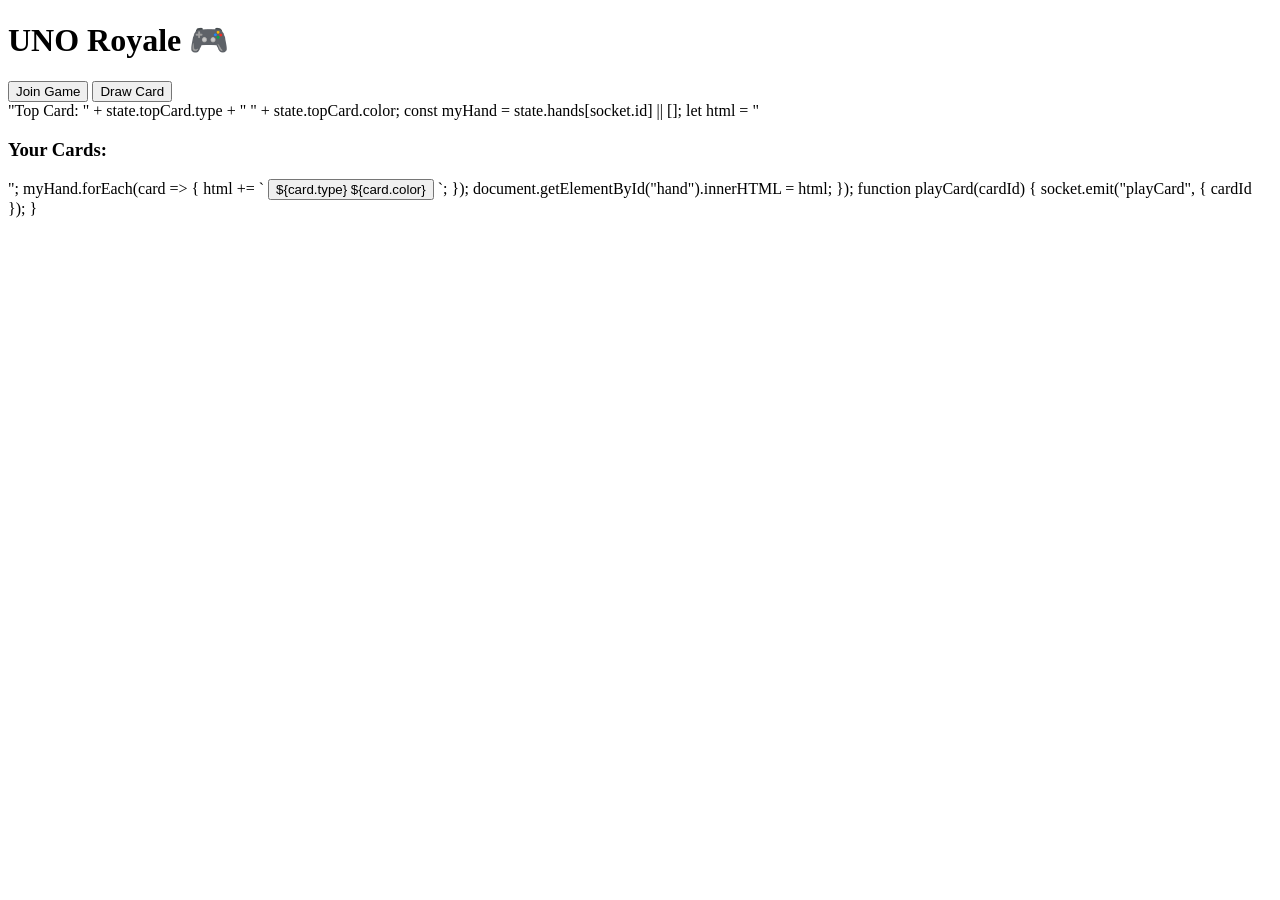
==== client/index.html @ 29ee9a18 "Update index.html" ====
<!DOCTYPE html>
<html>
<head>
  <title>UNO Royale</title>
</head>
<body>

<h1>UNO Royale 🎮</h1>

<button onclick="joinGame()">Join Game</button>
<button onclick="drawCard()">Draw Card</button>

<div id="players"></div>
<div id="hand"></div>
<div id="topCard"></div>

<script src="https://cdn.socket.io/4.7.2/socket.io.min.js"></script>

<script>
const socket = io(); // 🔥 هذا هو التعديل المهم

function joinGame() {
  socket.emit("join");
}

function drawCard() {
  socket.emit("drawCard");
}

socket.on("players", (players) => {
  document.getElementById("players").innerText =
    "Players: " + players.length;
});

socket.on("gameState", (state) => {
  document.getElementById("topCard").innerText =
    "Top Card: " + state.topCard.type + " " + state.topCard.color;

  const myHand = state.hands[socket.id] || [];

  let html = "<h3>Your Cards:</h3>";

  myHand.forEach(card => {
    html += `
      <button onclick="playCard('${card.id}')">
        ${card.type} ${card.color}
      </button>
    `;
  });

  document.getElementById("hand").innerHTML = html;
});

function playCard(cardId) {
  socket.emit("playCard", { cardId });
}
</script>

</body>
</html>    "Top Card: " + state.topCard.type + " " + state.topCard.color;

  const myHand = state.hands[socket.id] || [];

  let html = "<h3>Your Cards:</h3>";

  myHand.forEach(card => {
    html += `
      <button onclick="playCard('${card.id}')">
        ${card.type} ${card.color}
      </button>
    `;
  });

  document.getElementById("hand").innerHTML = html;
});

function playCard(cardId) {
  socket.emit("playCard", { cardId });
}
</script>

</body>
</html>
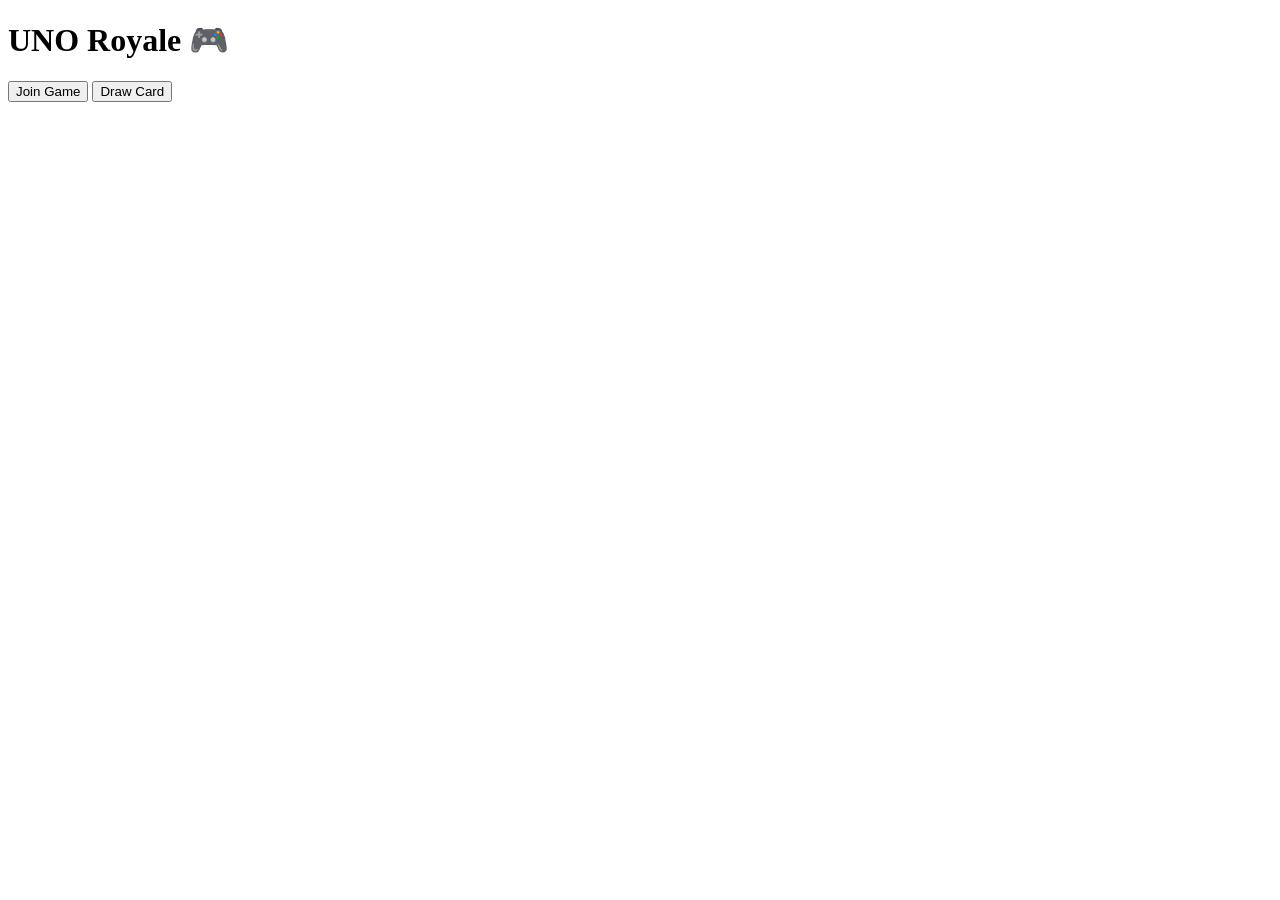
==== commit 990d050c: "Update index.html" ====
--- a/client/index.html
+++ b/client/index.html
@@ -17,7 +17,7 @@
 <script src="https://cdn.socket.io/4.7.2/socket.io.min.js"></script>
 
 <script>
-const socket = io(); // 🔥 هذا هو التعديل المهم
+const socket = io();
 
 function joinGame() {
   socket.emit("join");
@@ -41,34 +41,9 @@
   let html = "<h3>Your Cards:</h3>";
 
   myHand.forEach(card => {
-    html += `
-      <button onclick="playCard('${card.id}')">
-        ${card.type} ${card.color}
-      </button>
-    `;
-  });
-
-  document.getElementById("hand").innerHTML = html;
-});
-
-function playCard(cardId) {
-  socket.emit("playCard", { cardId });
-}
-</script>
-
-</body>
-</html>    "Top Card: " + state.topCard.type + " " + state.topCard.color;
-
-  const myHand = state.hands[socket.id] || [];
-
-  let html = "<h3>Your Cards:</h3>";
-
-  myHand.forEach(card => {
-    html += `
-      <button onclick="playCard('${card.id}')">
-        ${card.type} ${card.color}
-      </button>
-    `;
+    html += "<button onclick=\"playCard('" + card.id + "')\">" +
+            card.type + " " + card.color +
+            "</button>";
   });
 
   document.getElementById("hand").innerHTML = html;
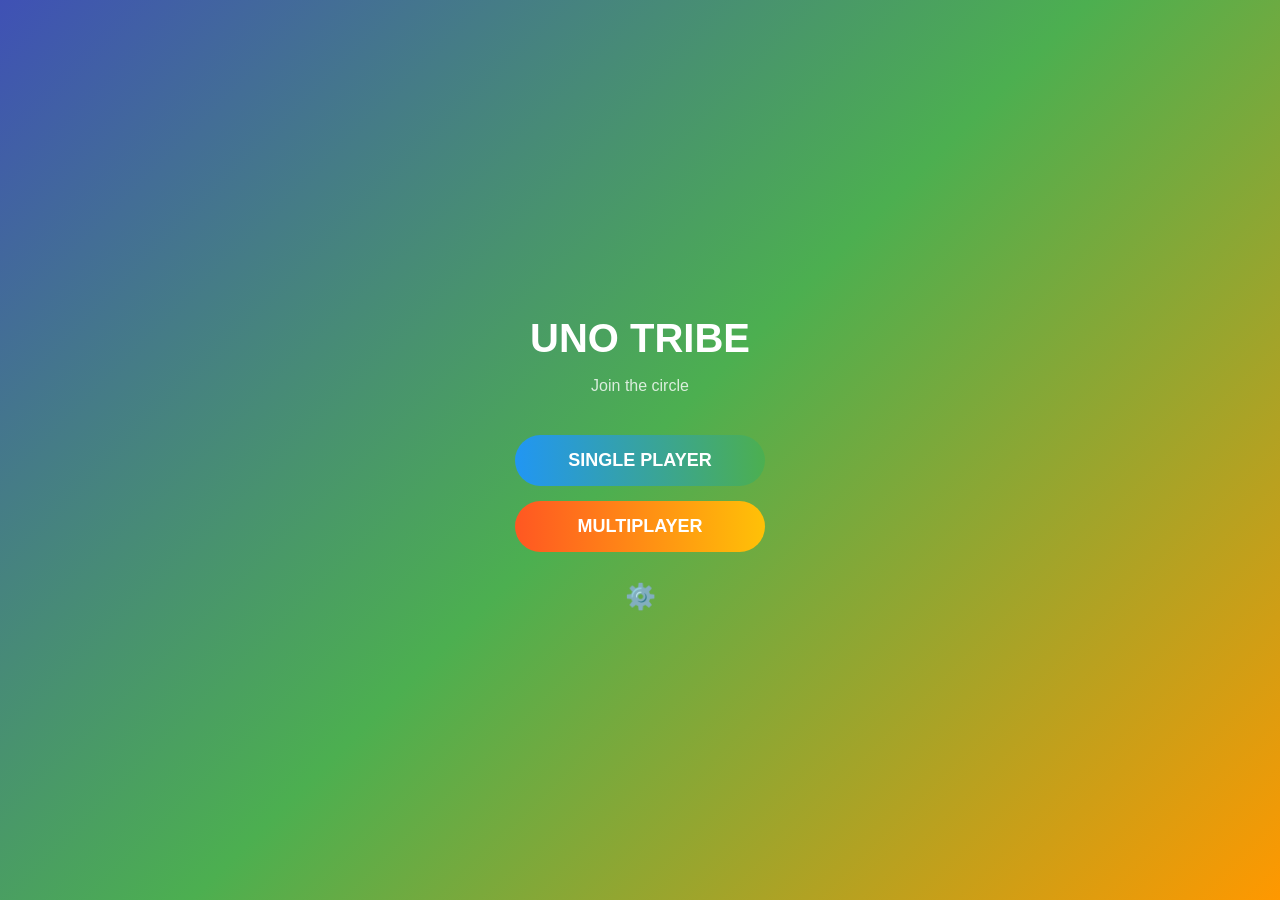
==== commit c0a4e06f: "Update index.html" ====
--- a/client/index.html
+++ b/client/index.html
@@ -2,55 +2,93 @@
 <html>
 <head>
   <title>UNO Royale</title>
+
+  <style>
+    body {
+      margin: 0;
+      font-family: Arial;
+      height: 100vh;
+
+      /* الخلفية مثل التصميم */
+      background: linear-gradient(135deg, #3f51b5, #4caf50, #ff9800);
+      display: flex;
+      justify-content: center;
+      align-items: center;
+      color: white;
+    }
+
+    .container {
+      text-align: center;
+    }
+
+    h1 {
+      font-size: 40px;
+      margin-bottom: 10px;
+    }
+
+    p {
+      margin-bottom: 40px;
+      opacity: 0.8;
+    }
+
+    .btn {
+      display: block;
+      width: 250px;
+      margin: 15px auto;
+      padding: 15px;
+      font-size: 18px;
+      border: none;
+      border-radius: 30px;
+      cursor: pointer;
+      color: white;
+      font-weight: bold;
+    }
+
+    .single {
+      background: linear-gradient(to right, #2196f3, #4caf50);
+    }
+
+    .multi {
+      background: linear-gradient(to right, #ff5722, #ffc107);
+    }
+
+    .settings {
+      margin-top: 30px;
+      font-size: 25px;
+      cursor: pointer;
+    }
+  </style>
+
 </head>
+
 <body>
 
-<h1>UNO Royale 🎮</h1>
+<div class="container">
+  <h1>UNO TRIBE</h1>
+  <p>Join the circle</p>
 
-<button onclick="joinGame()">Join Game</button>
-<button onclick="drawCard()">Draw Card</button>
+  <button class="btn single" onclick="singlePlayer()">
+    SINGLE PLAYER
+  </button>
 
-<div id="players"></div>
-<div id="hand"></div>
-<div id="topCard"></div>
+  <button class="btn multi" onclick="multiPlayer()">
+    MULTIPLAYER
+  </button>
 
-<script src="https://cdn.socket.io/4.7.2/socket.io.min.js"></script>
+  <div class="settings" onclick="openSettings()">⚙️</div>
+</div>
 
 <script>
-const socket = io();
-
-function joinGame() {
-  socket.emit("join");
+function singlePlayer() {
+  alert("Single Player coming soon!");
 }
 
-function drawCard() {
-  socket.emit("drawCard");
+function multiPlayer() {
+  alert("Multiplayer coming soon!");
 }
 
-socket.on("players", (players) => {
-  document.getElementById("players").innerText =
-    "Players: " + players.length;
-});
-
-socket.on("gameState", (state) => {
-  document.getElementById("topCard").innerText =
-    "Top Card: " + state.topCard.type + " " + state.topCard.color;
-
-  const myHand = state.hands[socket.id] || [];
-
-  let html = "<h3>Your Cards:</h3>";
-
-  myHand.forEach(card => {
-    html += "<button onclick=\"playCard('" + card.id + "')\">" +
-            card.type + " " + card.color +
-            "</button>";
-  });
-
-  document.getElementById("hand").innerHTML = html;
-});
-
-function playCard(cardId) {
-  socket.emit("playCard", { cardId });
+function openSettings() {
+  alert("Settings coming soon!");
 }
 </script>
 
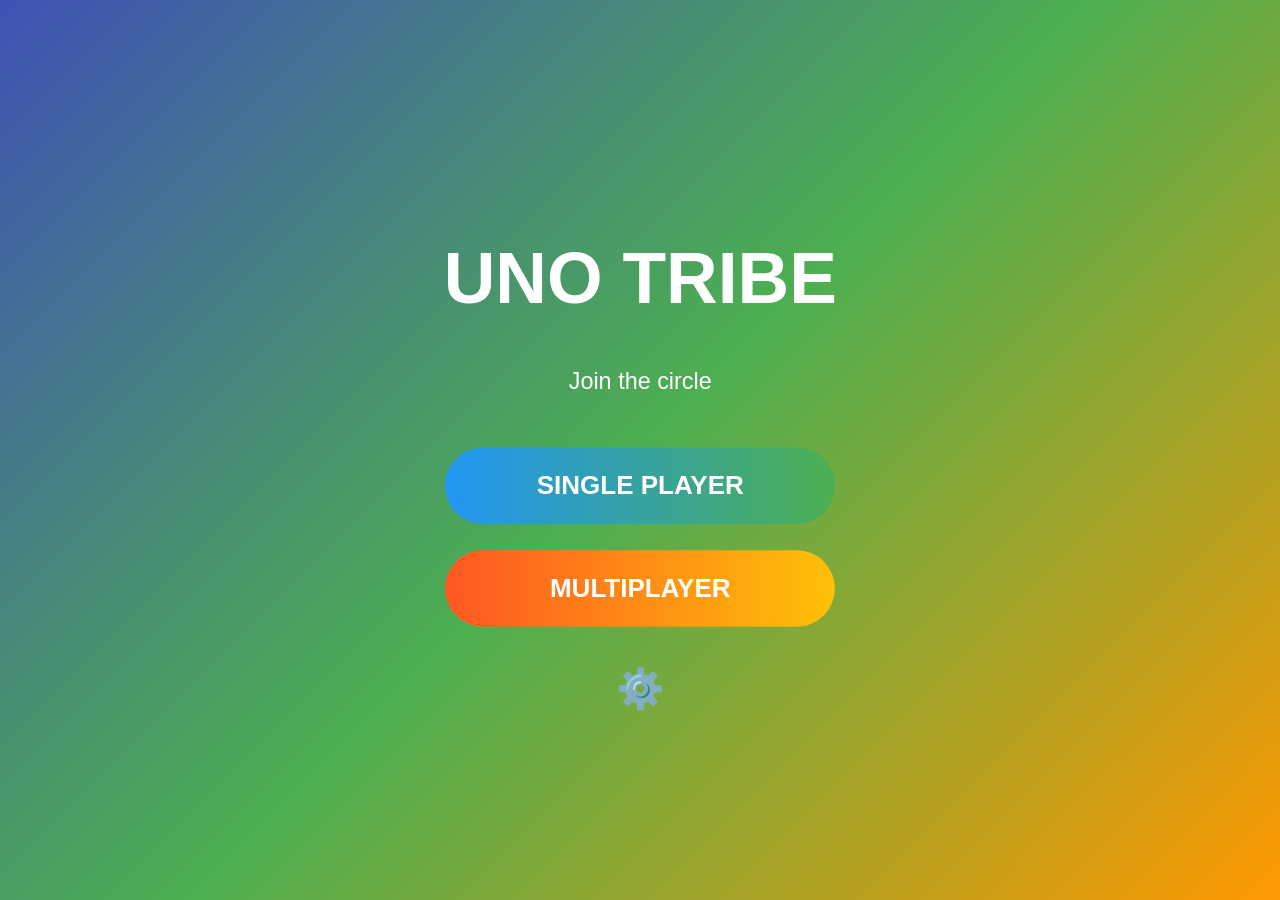
==== commit 4a916d91: "Update index.html" ====
--- a/client/index.html
+++ b/client/index.html
@@ -1,15 +1,13 @@
 <!DOCTYPE html>
 <html>
 <head>
-  <title>UNO Royale</title>
+  <title>UNO TRIBE</title>
 
   <style>
     body {
       margin: 0;
       font-family: Arial;
       height: 100vh;
-
-      /* الخلفية مثل التصميم */
       background: linear-gradient(135deg, #3f51b5, #4caf50, #ff9800);
       display: flex;
       justify-content: center;
@@ -19,29 +17,29 @@
 
     .container {
       text-align: center;
+      transform: scale(1.3); /* تكبير */
     }
 
     h1 {
-      font-size: 40px;
-      margin-bottom: 10px;
+      font-size: 55px;
     }
 
     p {
+      font-size: 18px;
       margin-bottom: 40px;
-      opacity: 0.8;
     }
 
     .btn {
       display: block;
-      width: 250px;
-      margin: 15px auto;
-      padding: 15px;
-      font-size: 18px;
+      width: 300px;
+      margin: 20px auto;
+      padding: 18px;
+      font-size: 20px;
       border: none;
-      border-radius: 30px;
-      cursor: pointer;
+      border-radius: 40px;
       color: white;
       font-weight: bold;
+      cursor: pointer;
     }
 
     .single {
@@ -53,12 +51,11 @@
     }
 
     .settings {
+      font-size: 30px;
       margin-top: 30px;
-      font-size: 25px;
       cursor: pointer;
     }
   </style>
-
 </head>
 
 <body>
@@ -67,28 +64,28 @@
   <h1>UNO TRIBE</h1>
   <p>Join the circle</p>
 
-  <button class="btn single" onclick="singlePlayer()">
+  <button class="btn single" onclick="goGame()">
     SINGLE PLAYER
   </button>
 
-  <button class="btn multi" onclick="multiPlayer()">
+  <button class="btn multi" onclick="goLobby()">
     MULTIPLAYER
   </button>
 
-  <div class="settings" onclick="openSettings()">⚙️</div>
+  <div class="settings" onclick="goSettings()">⚙️</div>
 </div>
 
 <script>
-function singlePlayer() {
-  alert("Single Player coming soon!");
+function goGame() {
+  window.location.href = "game.html";
 }
 
-function multiPlayer() {
-  alert("Multiplayer coming soon!");
+function goLobby() {
+  window.location.href = "lobby.html";
 }
 
-function openSettings() {
-  alert("Settings coming soon!");
+function goSettings() {
+  window.location.href = "settings.html";
 }
 </script>
 
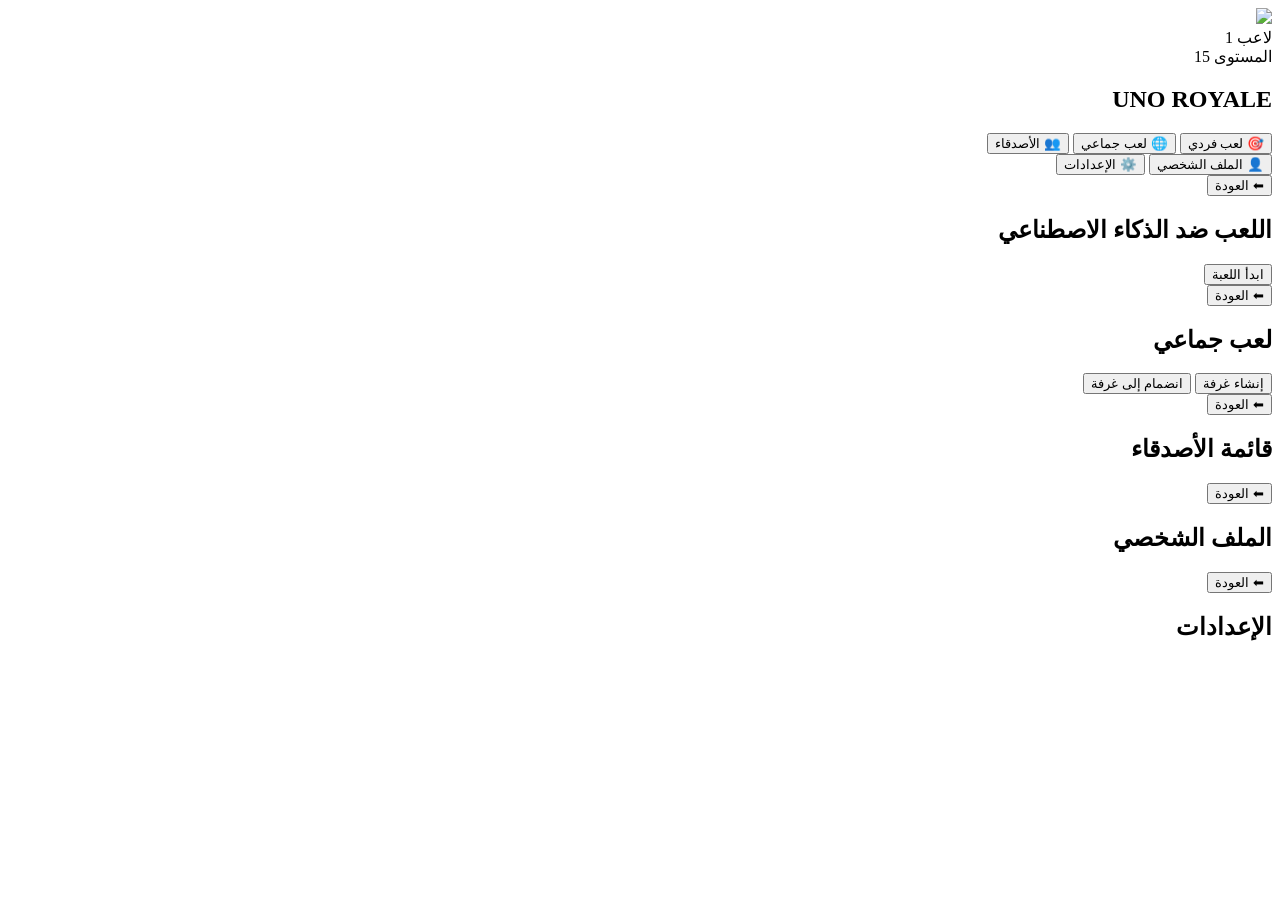
==== commit 2ac59675: "Create index.html" ====
--- a/client/index.html
+++ b/client/index.html
@@ -1,93 +1,91 @@
 <!DOCTYPE html>
-<html>
+<html lang="ar" dir="rtl">
 <head>
-  <title>UNO TRIBE</title>
-
-  <style>
-    body {
-      margin: 0;
-      font-family: Arial;
-      height: 100vh;
-      background: linear-gradient(135deg, #3f51b5, #4caf50, #ff9800);
-      display: flex;
-      justify-content: center;
-      align-items: center;
-      color: white;
-    }
-
-    .container {
-      text-align: center;
-      transform: scale(1.3); /* تكبير */
-    }
-
-    h1 {
-      font-size: 55px;
-    }
-
-    p {
-      font-size: 18px;
-      margin-bottom: 40px;
-    }
-
-    .btn {
-      display: block;
-      width: 300px;
-      margin: 20px auto;
-      padding: 18px;
-      font-size: 20px;
-      border: none;
-      border-radius: 40px;
-      color: white;
-      font-weight: bold;
-      cursor: pointer;
-    }
-
-    .single {
-      background: linear-gradient(to right, #2196f3, #4caf50);
-    }
-
-    .multi {
-      background: linear-gradient(to right, #ff5722, #ffc107);
-    }
-
-    .settings {
-      font-size: 30px;
-      margin-top: 30px;
-      cursor: pointer;
-    }
-  </style>
+    <meta charset="UTF-8">
+    <meta name="viewport" content="width=device-width, initial-scale=1.0">
+    <title>UNO Royale</title>
+    <link rel="stylesheet" href="style.css">
 </head>
 
 <body>
 
-<div class="container">
-  <h1>UNO TRIBE</h1>
-  <p>Join the circle</p>
+<div class="game-viewport">
 
-  <button class="btn single" onclick="goGame()">
-    SINGLE PLAYER
-  </button>
+    <!-- 🏠 الشاشة الرئيسية -->
+    <section id="home" class="screen active">
 
-  <button class="btn multi" onclick="goLobby()">
-    MULTIPLAYER
-  </button>
+        <div class="top-bar">
+            <div class="player-card">
+                <img src="https://api.dicebear.com/7.x/avataaars/svg?seed=player" class="avatar">
 
-  <div class="settings" onclick="goSettings()">⚙️</div>
+                <div>
+                    <div class="name">لاعب 1</div>
+                    <div class="level">المستوى 15</div>
+                </div>
+            </div>
+        </div>
+
+        <h1 class="logo">UNO ROYALE</h1>
+
+        <div class="menu">
+
+            <button class="btn red" onclick="go('single')">
+                🎯 لعب فردي
+            </button>
+
+            <button class="btn blue" onclick="go('multi')">
+                🌐 لعب جماعي
+            </button>
+
+            <button class="btn yellow" onclick="go('friends')">
+                👥 الأصدقاء
+            </button>
+
+            <div class="bottom">
+                <button class="small" onclick="go('profile')">👤 الملف الشخصي</button>
+                <button class="small" onclick="go('settings')">⚙️ الإعدادات</button>
+            </div>
+
+        </div>
+    </section>
+
+    <!-- 🎯 لعب فردي -->
+    <section id="single" class="screen">
+        <button class="back" onclick="go('home')">⬅ العودة</button>
+        <h2>اللعب ضد الذكاء الاصطناعي</h2>
+
+        <button onclick="startGame()">ابدأ اللعبة</button>
+    </section>
+
+    <!-- 🌐 لعب جماعي -->
+    <section id="multi" class="screen">
+        <button class="back" onclick="go('home')">⬅ العودة</button>
+        <h2>لعب جماعي</h2>
+
+        <button>إنشاء غرفة</button>
+        <button>انضمام إلى غرفة</button>
+    </section>
+
+    <!-- 👥 الأصدقاء -->
+    <section id="friends" class="screen">
+        <button class="back" onclick="go('home')">⬅ العودة</button>
+        <h2>قائمة الأصدقاء</h2>
+    </section>
+
+    <!-- 👤 الملف الشخصي -->
+    <section id="profile" class="screen">
+        <button class="back" onclick="go('home')">⬅ العودة</button>
+        <h2>الملف الشخصي</h2>
+    </section>
+
+    <!-- ⚙️ الإعدادات -->
+    <section id="settings" class="screen">
+        <button class="back" onclick="go('home')">⬅ العودة</button>
+        <h2>الإعدادات</h2>
+    </section>
+
 </div>
 
-<script>
-function goGame() {
-  window.location.href = "game.html";
-}
-
-function goLobby() {
-  window.location.href = "lobby.html";
-}
-
-function goSettings() {
-  window.location.href = "settings.html";
-}
-</script>
-
+<script src="script.js"></script>
 </body>
-</html>
+          </html>
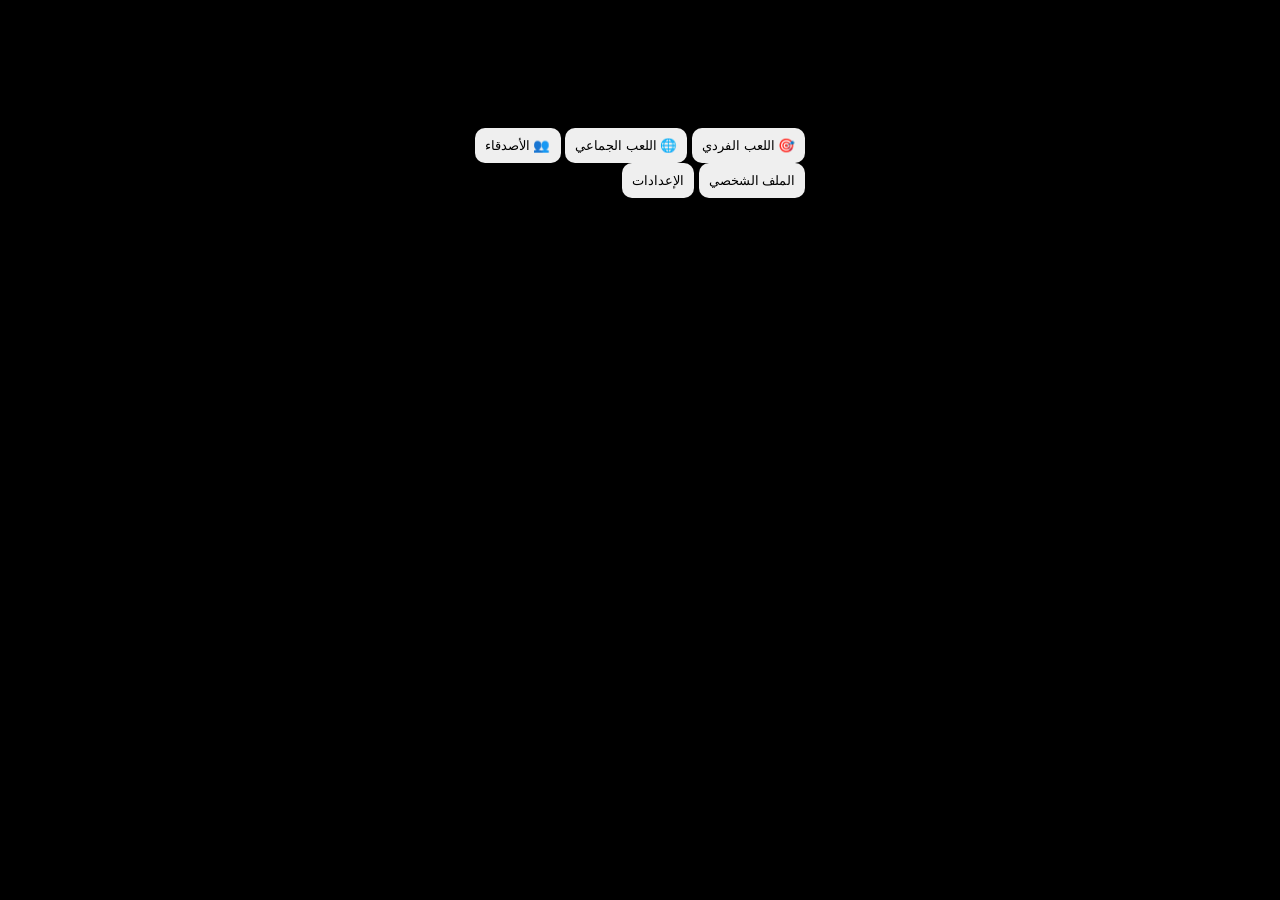
==== commit c2b0e035: "Update index.html" ====
--- a/client/index.html
+++ b/client/index.html
@@ -1,86 +1,85 @@
 <!DOCTYPE html>
 <html lang="ar" dir="rtl">
 <head>
-    <meta charset="UTF-8">
-    <meta name="viewport" content="width=device-width, initial-scale=1.0">
-    <title>UNO Royale</title>
-    <link rel="stylesheet" href="style.css">
+<meta charset="UTF-8">
+<meta name="viewport" content="width=device-width, initial-scale=1.0">
+<title>UNO Royale</title>
+
+<link rel="stylesheet" href="style.css">
+<link href="https://fonts.googleapis.com/css2?family=Tajawal:wght@400;700&display=swap" rel="stylesheet">
 </head>
 
 <body>
 
-<div class="game-viewport">
+<div class="mobile-container">
+
+    <!-- الخلفية -->
+    <div class="blob red"></div>
+    <div class="blob blue"></div>
+    <div class="blob yellow"></div>
+    <div class="blob green"></div>
 
     <!-- 🏠 الشاشة الرئيسية -->
     <section id="home" class="screen active">
 
-        <div class="top-bar">
-            <div class="player-card">
-                <img src="https://api.dicebear.com/7.x/avataaars/svg?seed=player" class="avatar">
+        <header class="player-card">
+            <div class="avatar-placeholder"></div>
+            <div class="player-info">
+                <span class="player-name">اسم اللاعب</span>
+            </div>
+        </header>
 
-                <div>
-                    <div class="name">لاعب 1</div>
-                    <div class="level">المستوى 15</div>
-                </div>
-            </div>
-        </div>
+        <section class="logo-area">
+            <h1 class="uno-logo">UNO</h1>
+            <h2 class="royale-text">ROYALE</h2>
+        </section>
 
-        <h1 class="logo">UNO ROYALE</h1>
+        <main class="menu-buttons">
 
-        <div class="menu">
-
-            <button class="btn red" onclick="go('single')">
-                🎯 لعب فردي
+            <button class="btn solo" onclick="go('single')">
+                🎯 اللعب الفردي
             </button>
 
-            <button class="btn blue" onclick="go('multi')">
-                🌐 لعب جماعي
+            <button class="btn multiplayer" onclick="go('multi')">
+                🌐 اللعب الجماعي
             </button>
 
-            <button class="btn yellow" onclick="go('friends')">
+            <button class="btn friends" onclick="go('friends')">
                 👥 الأصدقاء
             </button>
 
-            <div class="bottom">
-                <button class="small" onclick="go('profile')">👤 الملف الشخصي</button>
-                <button class="small" onclick="go('settings')">⚙️ الإعدادات</button>
-            </div>
+        </main>
 
-        </div>
+        <footer class="bottom-nav">
+            <button class="glass-btn" onclick="go('profile')">الملف الشخصي</button>
+            <button class="glass-btn" onclick="go('settings')">الإعدادات</button>
+        </footer>
+
     </section>
 
-    <!-- 🎯 لعب فردي -->
+    <!-- باقي الشاشات -->
     <section id="single" class="screen">
-        <button class="back" onclick="go('home')">⬅ العودة</button>
-        <h2>اللعب ضد الذكاء الاصطناعي</h2>
-
-        <button onclick="startGame()">ابدأ اللعبة</button>
+        <button onclick="go('home')">⬅ رجوع</button>
+        <h2>اللعب الفردي</h2>
     </section>
 
-    <!-- 🌐 لعب جماعي -->
     <section id="multi" class="screen">
-        <button class="back" onclick="go('home')">⬅ العودة</button>
-        <h2>لعب جماعي</h2>
-
-        <button>إنشاء غرفة</button>
-        <button>انضمام إلى غرفة</button>
+        <button onclick="go('home')">⬅ رجوع</button>
+        <h2>اللعب الجماعي</h2>
     </section>
 
-    <!-- 👥 الأصدقاء -->
     <section id="friends" class="screen">
-        <button class="back" onclick="go('home')">⬅ العودة</button>
-        <h2>قائمة الأصدقاء</h2>
+        <button onclick="go('home')">⬅ رجوع</button>
+        <h2>الأصدقاء</h2>
     </section>
 
-    <!-- 👤 الملف الشخصي -->
     <section id="profile" class="screen">
-        <button class="back" onclick="go('home')">⬅ العودة</button>
+        <button onclick="go('home')">⬅ رجوع</button>
         <h2>الملف الشخصي</h2>
     </section>
 
-    <!-- ⚙️ الإعدادات -->
     <section id="settings" class="screen">
-        <button class="back" onclick="go('home')">⬅ العودة</button>
+        <button onclick="go('home')">⬅ رجوع</button>
         <h2>الإعدادات</h2>
     </section>
 
@@ -88,4 +87,4 @@
 
 <script src="script.js"></script>
 </body>
-          </html>
+</html>
--- a/client/style.css
+++ b/client/style.css
@@ -0,0 +1,66 @@
+body {
+    margin: 0;
+    background: black;
+    font-family: Arial;
+    display: flex;
+    justify-content: center;
+}
+
+.game-viewport {
+    width: 360px;
+    height: 640px;
+    background: #111;
+    border-radius: 20px;
+    padding: 20px;
+}
+
+/* الشاشات */
+.screen {
+    display: none;
+}
+
+.screen.active {
+    display: block;
+}
+
+/* اللاعب */
+.player-card {
+    display: flex;
+    gap: 10px;
+    align-items: center;
+}
+
+.avatar {
+    width: 40px;
+    border-radius: 50%;
+}
+
+.name {
+    color: white;
+}
+
+.level {
+    color: gray;
+    font-size: 12px;
+}
+
+/* العنوان */
+.logo {
+    text-align: center;
+    color: red;
+}
+
+/* الأزرار */
+.menu {
+    margin-top: 30px;
+    display: flex;
+    flex-direction: column;
+    gap: 10px;
+}
+
+button {
+    padding: 10px;
+    border: none;
+    border-radius: 10px;
+    cursor: pointer;
+}
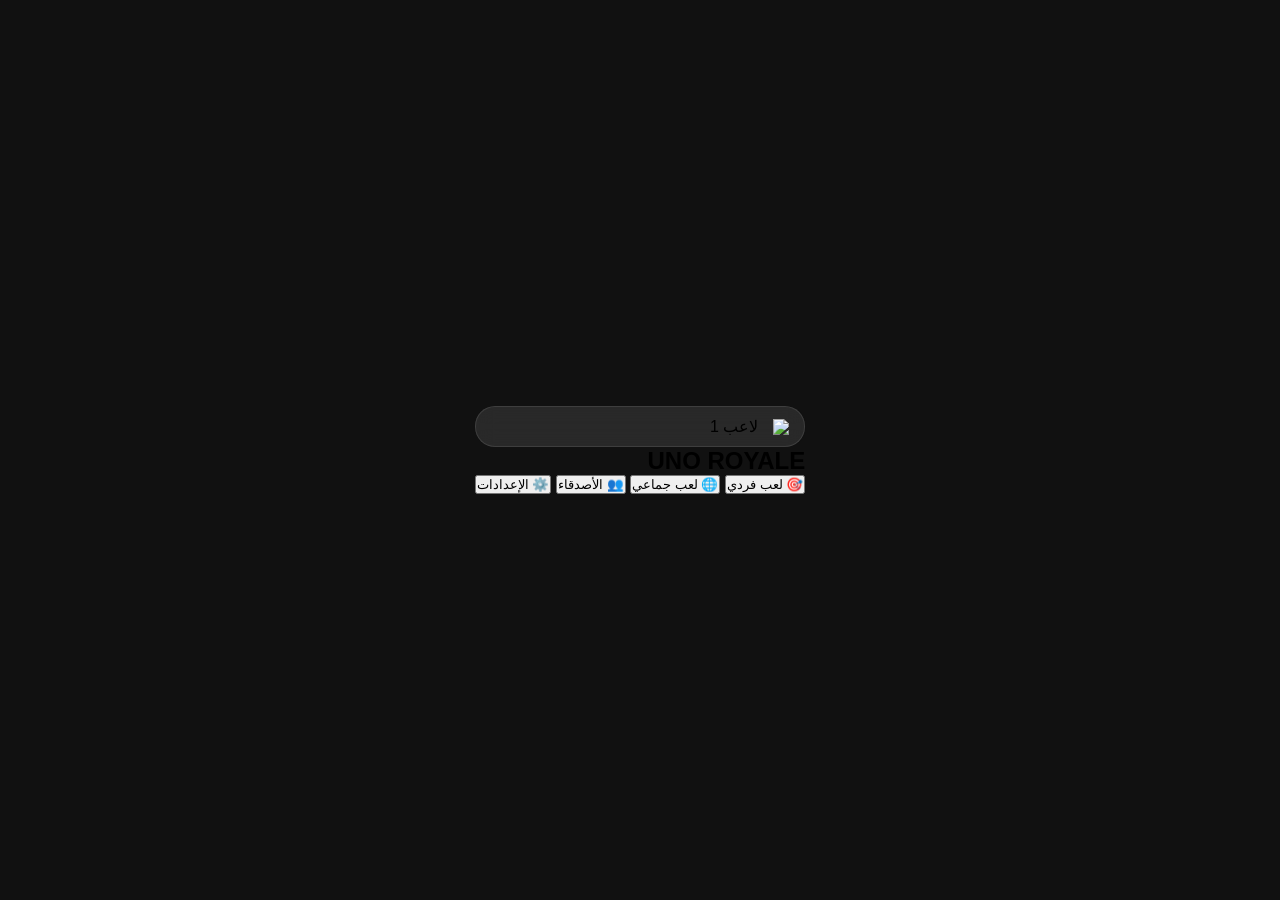
==== commit 256399eb: "Update index.html" ====
--- a/client/index.html
+++ b/client/index.html
@@ -1,90 +1,102 @@
 <!DOCTYPE html>
 <html lang="ar" dir="rtl">
 <head>
-<meta charset="UTF-8">
-<meta name="viewport" content="width=device-width, initial-scale=1.0">
-<title>UNO Royale</title>
+    <meta charset="UTF-8">
+    <meta name="viewport" content="width=device-width, initial-scale=1.0">
+    <title>UNO Royale</title>
 
-<link rel="stylesheet" href="style.css">
-<link href="https://fonts.googleapis.com/css2?family=Tajawal:wght@400;700&display=swap" rel="stylesheet">
+    <link rel="stylesheet" href="style.css">
 </head>
 
 <body>
 
-<div class="mobile-container">
-
-    <!-- الخلفية -->
-    <div class="blob red"></div>
-    <div class="blob blue"></div>
-    <div class="blob yellow"></div>
-    <div class="blob green"></div>
+<div class="game-viewport">
 
     <!-- 🏠 الشاشة الرئيسية -->
     <section id="home" class="screen active">
 
-        <header class="player-card">
-            <div class="avatar-placeholder"></div>
-            <div class="player-info">
-                <span class="player-name">اسم اللاعب</span>
+        <div class="player-card">
+            <img src="https://api.dicebear.com/7.x/avataaars/svg?seed=UNO" class="avatar">
+            <div>
+                <div class="name">لاعب 1</div>
             </div>
-        </header>
+        </div>
 
-        <section class="logo-area">
-            <h1 class="uno-logo">UNO</h1>
-            <h2 class="royale-text">ROYALE</h2>
-        </section>
+        <h1 class="logo">UNO ROYALE</h1>
 
-        <main class="menu-buttons">
+        <div class="menu">
 
-            <button class="btn solo" onclick="go('single')">
-                🎯 اللعب الفردي
+            <button onclick="go('single')">
+                🎯 لعب فردي
             </button>
 
-            <button class="btn multiplayer" onclick="go('multi')">
-                🌐 اللعب الجماعي
+            <button onclick="go('multi')">
+                🌐 لعب جماعي
             </button>
 
-            <button class="btn friends" onclick="go('friends')">
+            <button onclick="go('friends')">
                 👥 الأصدقاء
             </button>
 
-        </main>
+            <button onclick="go('settings')">
+                ⚙️ الإعدادات
+            </button>
 
-        <footer class="bottom-nav">
-            <button class="glass-btn" onclick="go('profile')">الملف الشخصي</button>
-            <button class="glass-btn" onclick="go('settings')">الإعدادات</button>
-        </footer>
+        </div>
 
     </section>
 
-    <!-- باقي الشاشات -->
+    <!-- 🎯 لعب فردي -->
     <section id="single" class="screen">
+
         <button onclick="go('home')">⬅ رجوع</button>
-        <h2>اللعب الفردي</h2>
+
+        <h2 style="color:white; text-align:center; margin-top:20px;">
+            اللعب الفردي
+        </h2>
+
+        <button onclick="startGame()" style="margin-top:20px;">
+            ابدأ اللعبة
+        </button>
+
     </section>
 
+    <!-- 🌐 لعب جماعي -->
     <section id="multi" class="screen">
+
         <button onclick="go('home')">⬅ رجوع</button>
-        <h2>اللعب الجماعي</h2>
+
+        <h2 style="color:white; text-align:center; margin-top:20px;">
+            اللعب الجماعي
+        </h2>
+
     </section>
 
+    <!-- 👥 الأصدقاء -->
     <section id="friends" class="screen">
+
         <button onclick="go('home')">⬅ رجوع</button>
-        <h2>الأصدقاء</h2>
+
+        <h2 style="color:white; text-align:center; margin-top:20px;">
+            الأصدقاء
+        </h2>
+
     </section>
 
-    <section id="profile" class="screen">
+    <!-- ⚙️ الإعدادات -->
+    <section id="settings" class="screen">
+
         <button onclick="go('home')">⬅ رجوع</button>
-        <h2>الملف الشخصي</h2>
-    </section>
 
-    <section id="settings" class="screen">
-        <button onclick="go('home')">⬅ رجوع</button>
-        <h2>الإعدادات</h2>
+        <h2 style="color:white; text-align:center; margin-top:20px;">
+            الإعدادات
+        </h2>
+
     </section>
 
 </div>
 
 <script src="script.js"></script>
+
 </body>
 </html>
--- a/client/style.css
+++ b/client/style.css
@@ -1,66 +1,174 @@
+:root {
+    --bg-color: #050a18;
+    --glass: rgba(255, 255, 255, 0.1);
+    --red: #ff3b3b;
+    --blue: #0084ff;
+    --yellow: #ffcc00;
+    --green: #2ecc71;
+}
+
+* {
+    margin: 0;
+    padding: 0;
+    box-sizing: border-box;
+    font-family: 'Tajawal', sans-serif;
+}
+
 body {
-    margin: 0;
-    background: black;
-    font-family: Arial;
+    background-color: #111;
     display: flex;
     justify-content: center;
+    align-items: center;
+    min-height: 100vh;
 }
 
-.game-viewport {
-    width: 360px;
-    height: 640px;
-    background: #111;
-    border-radius: 20px;
+/* الحاوية */
+.mobile-container {
+    width: 375px;
+    height: 740px;
+    background: var(--bg-color);
+    position: relative;
+    overflow: hidden;
+    border-radius: 40px;
+    box-shadow: 0 20px 50px rgba(0,0,0,0.5);
+    display: flex;
+    flex-direction: column;
     padding: 20px;
 }
+
+/* الخلفية الملونة */
+.blob {
+    position: absolute;
+    width: 150px;
+    height: 150px;
+    filter: blur(60px);
+    border-radius: 50%;
+    z-index: 0;
+    opacity: 0.4;
+}
+
+.red { top: 10%; left: -20px; background: var(--red); }
+.blue { top: 40%; right: -30px; background: var(--blue); }
+.yellow { bottom: 10%; left: 0; background: var(--yellow); }
+.green { top: 70%; right: 10px; background: var(--green); }
 
 /* الشاشات */
 .screen {
     display: none;
+    flex-direction: column;
+    height: 100%;
+    z-index: 1;
 }
 
 .screen.active {
-    display: block;
+    display: flex;
 }
 
-/* اللاعب */
+/* بطاقة اللاعب */
 .player-card {
+    background: var(--glass);
+    backdrop-filter: blur(10px);
+    border: 1px solid rgba(255,255,255,0.1);
+    padding: 10px 15px;
+    border-radius: 20px;
     display: flex;
-    gap: 10px;
     align-items: center;
+    gap: 15px;
+    z-index: 1;
 }
 
-.avatar {
-    width: 40px;
+.avatar-placeholder {
+    width: 45px;
+    height: 45px;
+    background: #444;
     border-radius: 50%;
+    border: 2px solid white;
 }
 
-.name {
+.player-name {
     color: white;
+    font-weight: bold;
 }
 
-.level {
-    color: gray;
-    font-size: 12px;
+/* الشعار */
+.logo-area {
+    text-align: center;
+    margin-top: 60px;
+    z-index: 1;
 }
 
-/* العنوان */
-.logo {
-    text-align: center;
-    color: red;
+.uno-logo {
+    font-size: 80px;
+    color: var(--red);
+    font-style: italic;
+    font-weight: 900;
+    text-shadow: 0 0 20px var(--red);
+    line-height: 0.8;
+}
+
+.royale-text {
+    color: white;
+    letter-spacing: 5px;
+    font-size: 18px;
+    margin-top: 5px;
 }
 
 /* الأزرار */
-.menu {
-    margin-top: 30px;
+.menu-buttons {
+    margin-top: auto;
     display: flex;
     flex-direction: column;
-    gap: 10px;
+    gap: 15px;
+    z-index: 1;
 }
 
-button {
+.btn {
+    padding: 18px;
+    border: none;
+    border-radius: 15px;
+    color: white;
+    font-size: 18px;
+    font-weight: bold;
+    cursor: pointer;
+    box-shadow: 0 8px 0 rgba(0,0,0,0.2);
+    transition: all 0.2s ease;
+}
+
+.btn:hover {
+    transform: scale(1.05);
+    filter: brightness(1.2);
+}
+
+.btn:active {
+    transform: scale(0.95);
+}
+
+/* تدرجات الأزرار */
+.solo { background: linear-gradient(to bottom, #ff5f5f, #d40000); }
+.multiplayer { background: linear-gradient(to bottom, #4facfe, #004e92); }
+.friends { background: linear-gradient(to bottom, #f6d365, #fda085); }
+
+/* الأزرار السفلية */
+.bottom-nav {
+    display: flex;
+    justify-content: space-between;
+    margin-top: 40px;
+    gap: 10px;
+    z-index: 1;
+}
+
+.glass-btn {
+    flex: 1;
+    background: var(--glass);
+    border: 1px solid rgba(255,255,255,0.1);
+    color: white;
     padding: 10px;
-    border: none;
-    border-radius: 10px;
+    border-radius: 12px;
+    font-size: 14px;
     cursor: pointer;
+    transition: 0.2s;
 }
+
+.glass-btn:hover {
+    background: rgba(255,255,255,0.2);
+    }
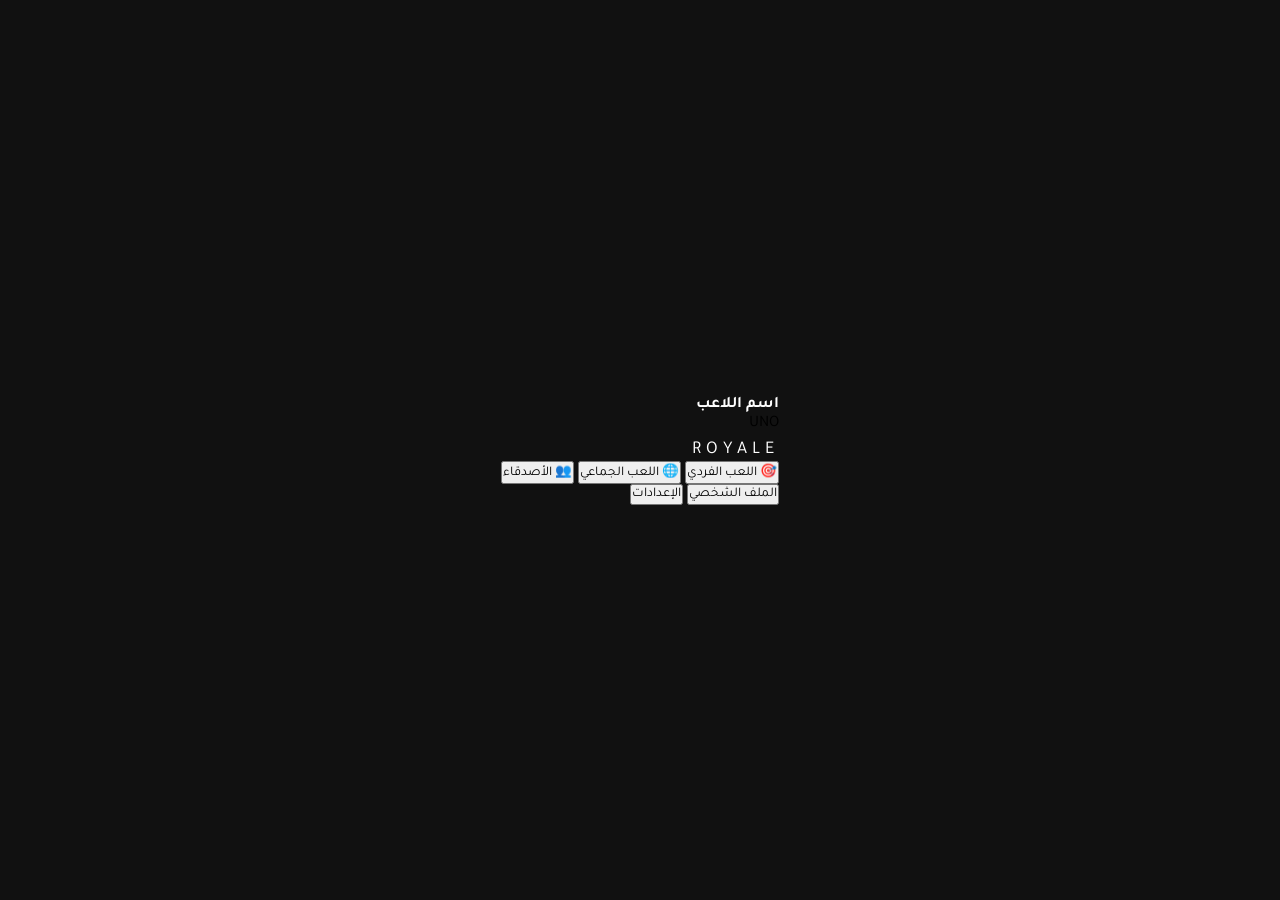
==== commit e5e70449: "Update index.html" ====
--- a/client/index.html
+++ b/client/index.html
@@ -3,100 +3,48 @@
 <head>
     <meta charset="UTF-8">
     <meta name="viewport" content="width=device-width, initial-scale=1.0">
-    <title>UNO Royale</title>
+    <title>UNO ROYALE</title>
 
     <link rel="stylesheet" href="style.css">
+    <link href="https://fonts.googleapis.com/css2?family=Tajawal:wght@700;900&display=swap" rel="stylesheet">
 </head>
-
 <body>
 
-<div class="game-viewport">
+<div class="phone-screen">
 
-    <!-- 🏠 الشاشة الرئيسية -->
-    <section id="home" class="screen active">
+    <!-- الخلفية -->
+    <div class="blob b-red"></div>
+    <div class="blob b-blue"></div>
+    <div class="blob b-green"></div>
+    <div class="blob b-yellow"></div>
 
-        <div class="player-card">
-            <img src="https://api.dicebear.com/7.x/avataaars/svg?seed=UNO" class="avatar">
-            <div>
-                <div class="name">لاعب 1</div>
-            </div>
-        </div>
+    <!-- شريط اللاعب -->
+    <div class="player-bar">
+        <div class="avatar"></div>
+        <div class="player-name">اسم اللاعب</div>
+    </div>
 
-        <h1 class="logo">UNO ROYALE</h1>
+    <!-- الشعار -->
+    <div class="logo-container">
+        <div class="uno-text">UNO</div>
+        <div class="royale-text">ROYALE</div>
+    </div>
 
-        <div class="menu">
+    <!-- الأزرار -->
+    <div class="menu">
+        <button class="main-btn btn-red" onclick="go('single')">🎯 اللعب الفردي</button>
+        <button class="main-btn btn-blue" onclick="go('multi')">🌐 اللعب الجماعي</button>
+        <button class="main-btn btn-yellow" onclick="go('friends')">👥 الأصدقاء</button>
+    </div>
 
-            <button onclick="go('single')">
-                🎯 لعب فردي
-            </button>
-
-            <button onclick="go('multi')">
-                🌐 لعب جماعي
-            </button>
-
-            <button onclick="go('friends')">
-                👥 الأصدقاء
-            </button>
-
-            <button onclick="go('settings')">
-                ⚙️ الإعدادات
-            </button>
-
-        </div>
-
-    </section>
-
-    <!-- 🎯 لعب فردي -->
-    <section id="single" class="screen">
-
-        <button onclick="go('home')">⬅ رجوع</button>
-
-        <h2 style="color:white; text-align:center; margin-top:20px;">
-            اللعب الفردي
-        </h2>
-
-        <button onclick="startGame()" style="margin-top:20px;">
-            ابدأ اللعبة
-        </button>
-
-    </section>
-
-    <!-- 🌐 لعب جماعي -->
-    <section id="multi" class="screen">
-
-        <button onclick="go('home')">⬅ رجوع</button>
-
-        <h2 style="color:white; text-align:center; margin-top:20px;">
-            اللعب الجماعي
-        </h2>
-
-    </section>
-
-    <!-- 👥 الأصدقاء -->
-    <section id="friends" class="screen">
-
-        <button onclick="go('home')">⬅ رجوع</button>
-
-        <h2 style="color:white; text-align:center; margin-top:20px;">
-            الأصدقاء
-        </h2>
-
-    </section>
-
-    <!-- ⚙️ الإعدادات -->
-    <section id="settings" class="screen">
-
-        <button onclick="go('home')">⬅ رجوع</button>
-
-        <h2 style="color:white; text-align:center; margin-top:20px;">
-            الإعدادات
-        </h2>
-
-    </section>
+    <!-- أزرار سفلية -->
+    <div class="footer">
+        <button class="small-btn" onclick="go('profile')">الملف الشخصي</button>
+        <button class="small-btn" onclick="go('settings')">الإعدادات</button>
+    </div>
 
 </div>
 
 <script src="script.js"></script>
-
 </body>
 </html>
